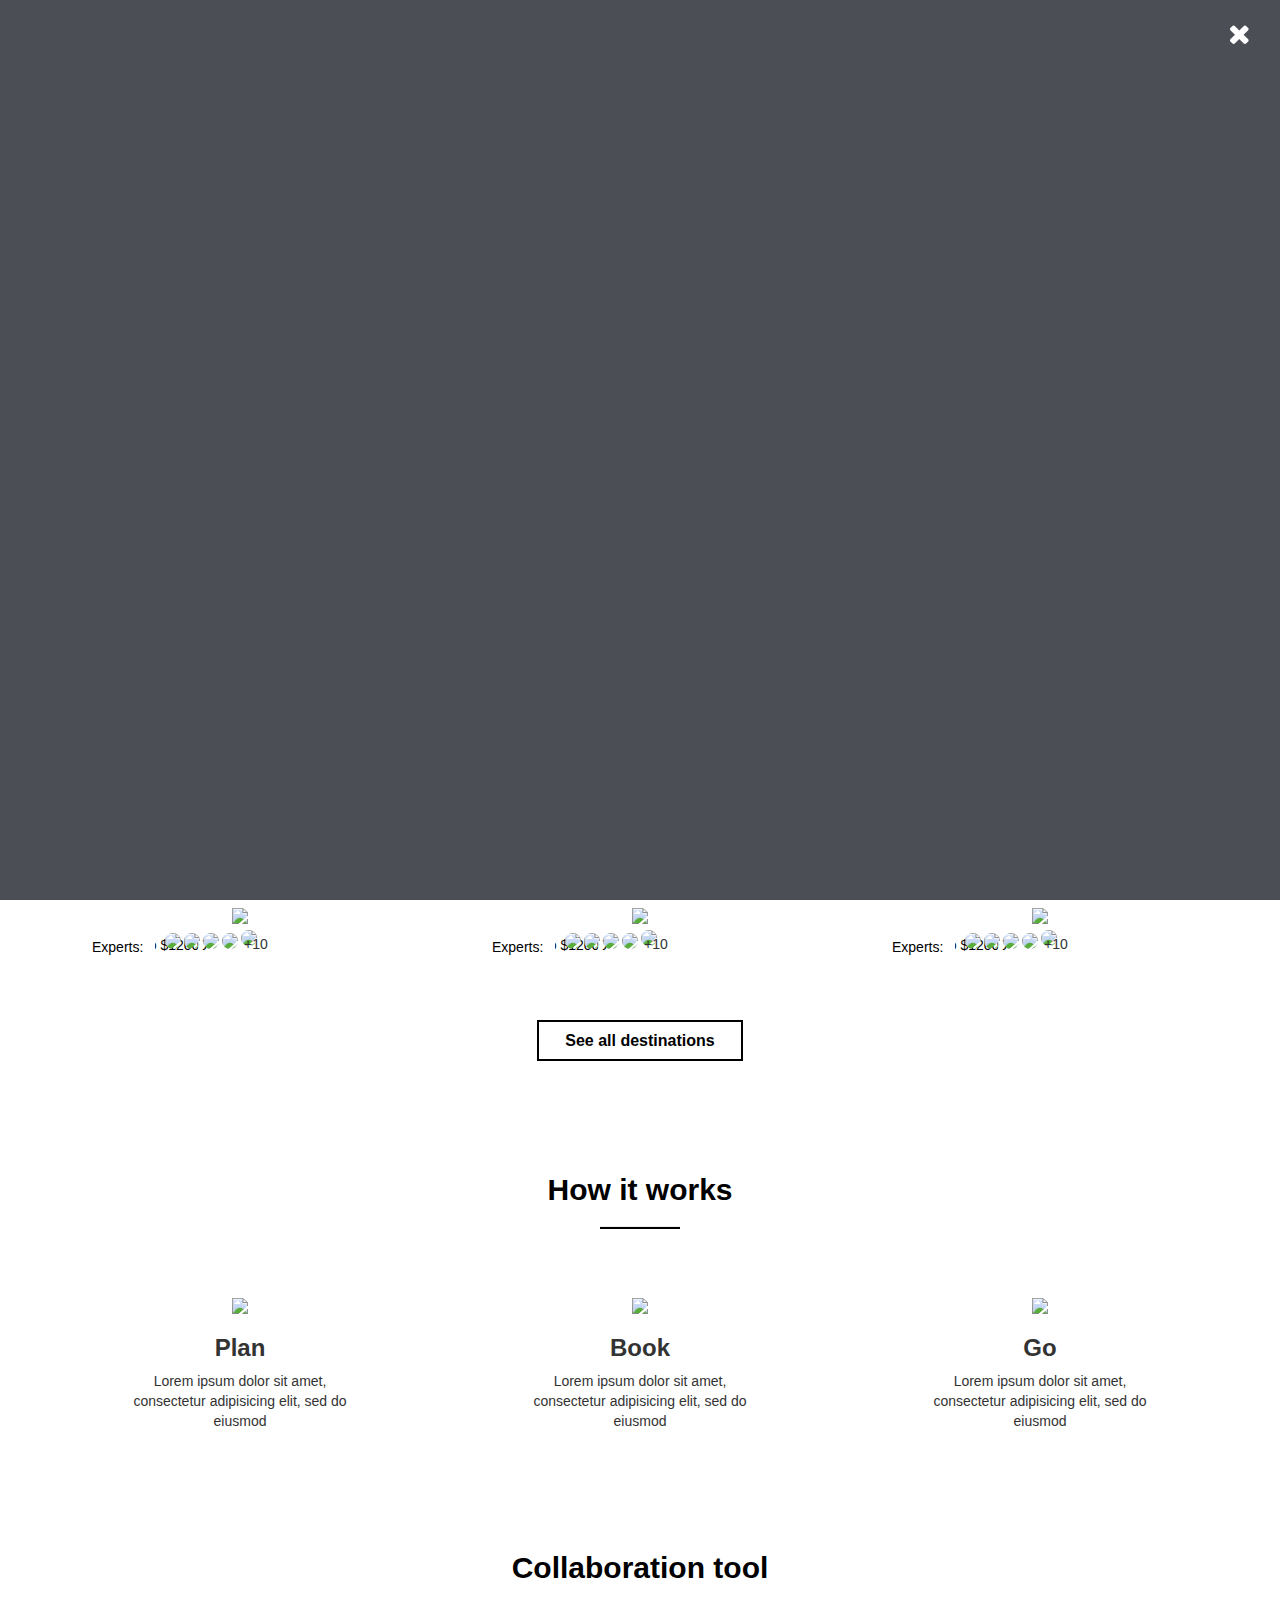
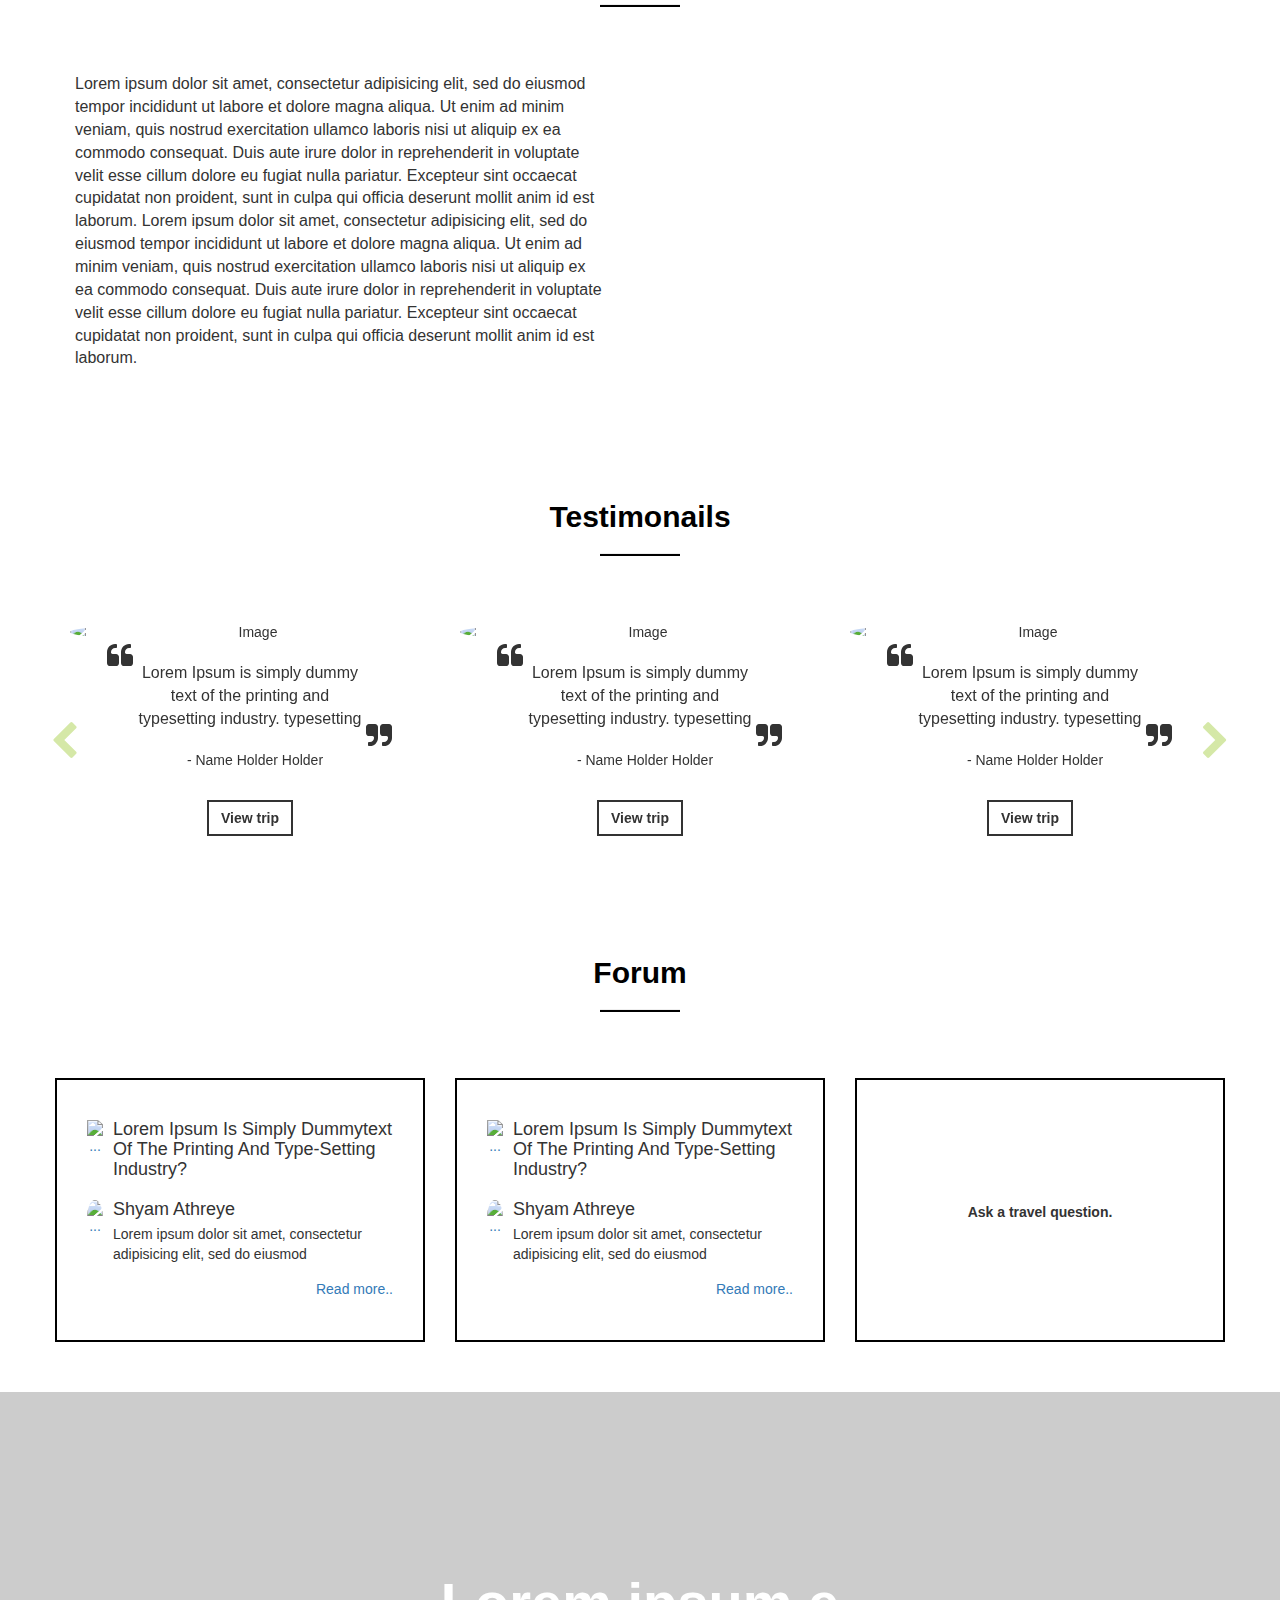
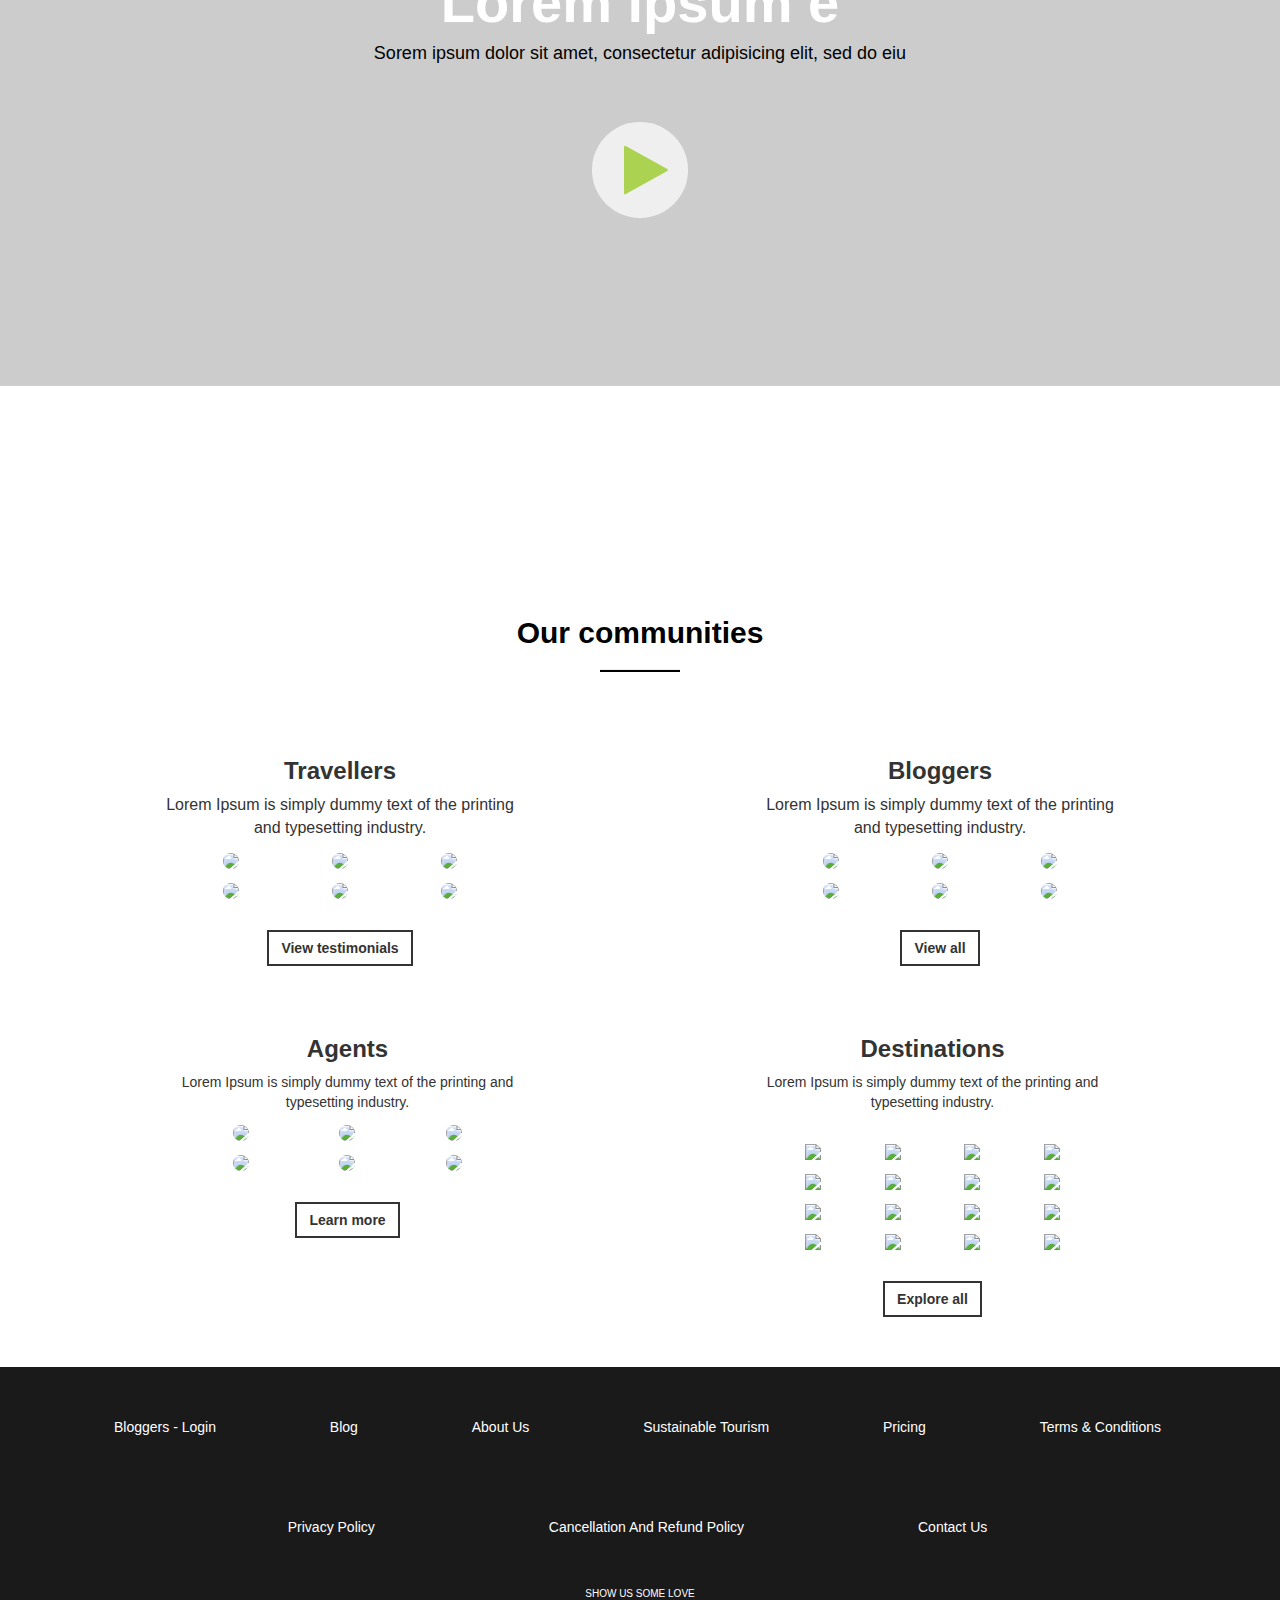
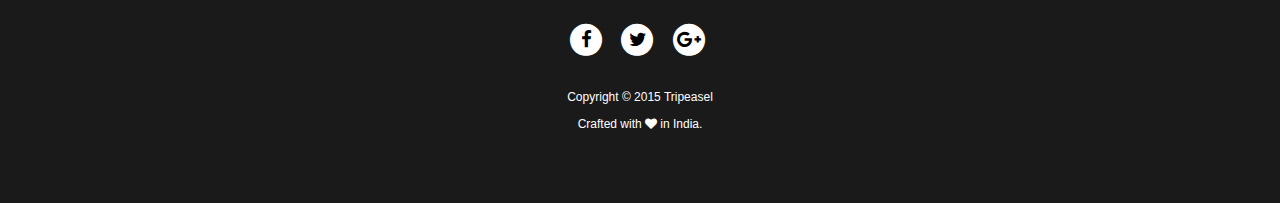
==== bootstrap/index.html @ 70a5f0fa "Dev -- Homepage" ====
<!DOCTYPE html>
<html lang="en">
  <head>
    <meta charset="utf-8">
    <meta http-equiv="X-UA-Compatible" content="IE=edge">
    <meta name="viewport" content="width=device-width, initial-scale=1">
    <!-- The above 3 meta tags *must* come first in the head; any other head content must come *after* these tags -->
    <title>Tripeasel</title>

    <!-- Bootstrap -->
    <link href="vcss/bootstrap.css" rel="stylesheet">
    <!-- Theme style file -->
    <link href="vcss/homepagestyle.css" rel="stylesheet">
    <!-- FontAwesome  -->
    <link rel="stylesheet" href="//maxcdn.bootstrapcdn.com/font-awesome/4.3.0/css/font-awesome.min.css">

    <!-- HTML5 shim and Respond.js for IE8 support of HTML5 elements and media queries -->
    <!-- WARNING: Respond.js doesn't work if you view the page via file:// -->
    <!--[if lt IE 9]>
      <script src="https://oss.maxcdn.com/html5shiv/3.7.2/html5shiv.min.js"></script>
      <script src="https://oss.maxcdn.com/respond/1.4.2/respond.min.js"></script>
    <![endif]-->
  </head>
  <body>
    <nav class="navbar navbar-fixed-top">
      <div class="container">
        <div class="navbar-header">
          <button type="button" class="navbar-toggle collapsed" data-toggle="collapse" data-target="#navbar" aria-expanded="false" aria-controls="navbar">
            <span class="sr-only">Toggle navigation</span>
            <span class="icon-bar"></span>
            <span class="icon-bar"></span>
            <span class="icon-bar"></span>
          </button>
          <a class="navbar-brand" href="#"><strong><img src="https://tripeasel.com/assets/trip-logo.png" width="70%" class="img-responsive"></strong></a>
        </div>
        <div id="navbar" class="collapse navbar-collapse">
          <ul class="nav navbar-nav navbar-right" style="opacity:1!important;">
            <li class="active"><a href="#" class="text-capitalize"><strong>work with us</strong></a></li>
            <li><a href="#about" class="text-capitalize"><strong>help</strong></a></li>
            <li><a href="#contact" class="text-capitalize"><strong>blog</strong></a></li>
            <li><a href="#contact" class="text-capitalize"><strong>sign up</strong></a></li>
            <li><a href="#contact" class="text-capitalize "><strong>log in</strong></a></li>
            <a href="#contact" class="text-capitalize btn btn-request" style="opacity: :1;"><strong tyle="opacity: :1;">Request Call back</strong></a>
          </ul>
        </div><!--/.nav-collapse -->
      </div>
    </nav>
    <!-- header background image and text section -->
    <header class="header parallax-bg" >
      <div class="container">
        <div class="header-text-block">
            <h1 class="text-capitalize">iorem ipsum  </h1>
            <h3  class="text-capitalize">iorem ipsum</h3>
            <a href="#" class=" howitworks ">How it works</a>  
        </div>

        <div class="search-block">
          <div class="input-group input-group-lg col-md-8 col-md-offset-2 add-on">
              <input type="text" class="search-query form-control" placeholder="Where would you like to go?" />
              <span class="input-group-btn">
                  <button class="btn btn-default" type="button">
                      <span class="glyphicon glyphicon-search search-ico"></span>
                  </button>
              </span>
          </div>
        </div>
      </div>
    <!-- end of header text and image section -->
    <div class="explore">
      <a href="#" class="">Explore destination</a> 
    </div>
    
    </header>

   <!--  Destinations Section starts -->
   <section class="destination">
     <div class="container section-header">
        <h2><strong> Destinations </strong></h2>
        <hr />
        <p>Lorem Ipsum is simply dummy text of the printing and typesetting industry. typesetting </p>
        <div class="row text-center image-holder-des "> 
          <div class="col-md-4 ">
              <img class="" src="http://walk-on-the-wildside.com/images/around.jpg">
              <p class="img-tag"> $2000 to $12000</p>
              <a>India</a>
              <div class="holder-footer">
                <p class="text-left">Experts: </p>
                <div class="image-bar"> 
                  <div class="pull-left">
                  <img src="http://placehold.it/40x40" class="img-circle">
                  </div>
                  <div class="pull-left">
                  <img src="http://placehold.it/40x40" class="img-circle">
                  </div>
                  <div class="pull-left">
                  <img src="http://placehold.it/40x40" class="img-circle">
                  </div>
                  <div class="pull-left">
                  <img src="http://placehold.it/40x40" class="img-circle">
                  </div>
                  <div style=" position: relative;" class="pull-left">
                  <img src="http://placehold.it/40x40" class="img-circle img-responsive">
                  <p style="position:absolute; top: 25%; left:16%; padding: 0px; ">+10</p>
                  </div>
                </div>
              </div>
          </div>

          <div class="col-md-4">
              <img class="" src="http://walk-on-the-wildside.com/images/around.jpg">
              <p class="img-tag"> $2000 to $12000</p>
              <a>India</a>
              <div class="holder-footer">
                <p class="text-left">Experts: </p>
                <div class="image-bar"> 
                  <div class="pull-left">
                  <img src="http://placehold.it/40x40" class="img-circle">
                  </div>
                  <div class="pull-left">
                  <img src="http://placehold.it/40x40" class="img-circle">
                  </div>
                  <div class="pull-left">
                  <img src="http://placehold.it/40x40" class="img-circle">
                  </div>
                  <div class="pull-left">
                  <img src="http://placehold.it/40x40" class="img-circle">
                  </div>
                  <div style=" position: relative;" class="pull-left">
                  <img src="http://placehold.it/40x40" class="img-circle img-responsive">
                  <p style="position:absolute; top: 25%; left:16%; padding: 0px; ">+10</p>
                  </div>

                </div>
              </div>
          </div>

          <div class="col-md-4">
              <img class="" src="http://walk-on-the-wildside.com/images/around.jpg">
              <p class="img-tag"> $2000 to $12000</p>
              <a>India</a>
              <div class="holder-footer">
                <p class="img-expert">Experts: </p>
                <div class="image-bar"> 
                  <div class="pull-left">
                  <img src="http://placehold.it/40x40" class="img-circle">
                  </div>
                  <div class="pull-left">
                  <img src="http://placehold.it/40x40" class="img-circle">
                  </div>
                  <div class="pull-left">
                  <img src="http://placehold.it/40x40" class="img-circle">
                  </div>
                  <div class="pull-left">
                  <img src="http://placehold.it/40x40" class="img-circle">
                  </div>
                  <div style=" position: relative;" class="pull-left">
                  <img src="http://placehold.it/40x40" class="img-circle img-responsive">
                  <p style="position:absolute; top: 25%; left:16%; padding: 0px; ">+10</p>
                  </div>
                </div>

              </div>
          </div>
          <div class="col-md-12">
            <div class="seealldes" style="color: #000;">
              <a href="#" class="">See all destinations</a> 
            </div>
          </div>
        </div>
        

     </div>

   </section>

   <!-- end of destination section -->

   <!--  How it works Section starts -->
   <section class="destination">
     <div class="container section-header">
        <h2><STRONG> How it works</STRONG> </h2>
        <hr />
        <div class="row text-center im-hold"> 
          <div class="col-md-4 ">
              <img class="" src="http://placehold.it/200x200">
              <h3><strong>Plan</strong></h3>
              <p>Lorem ipsum dolor sit amet, consectetur adipisicing elit, sed do eiusmod
              </p>
          </div>

          <div class="col-md-4 ">
              <img class="" src="http://placehold.it/200x200">
              <h3><strong>Book</strong></h3>
              <p>Lorem ipsum dolor sit amet, consectetur adipisicing elit, sed do eiusmod
              </p>
          </div>

          <div class="col-md-4 ">
              <img class="" src="http://placehold.it/200x200">
              <h3><strong>Go</strong></h3>
              <p>Lorem ipsum dolor sit amet, consectetur adipisicing elit, sed do eiusmod
              </p>
          </div>

          </div>
          
        </div>
        

     </div>

   </section>

   <!-- end of how it works section -->

    <!--  Collab tool Section starts -->
   <section class="destination">
     <div class="container section-header">
        <h2><STRONG> Collaboration tool</STRONG> </h2>
        <hr />
        <div class="row text-center collab-holder"> 
          <div class="col-md-6 ">
              <p>Lorem ipsum dolor sit amet, consectetur adipisicing elit, sed do eiusmod
              tempor incididunt ut labore et dolore magna aliqua. Ut enim ad minim veniam,
              quis nostrud exercitation ullamco laboris nisi ut aliquip ex ea commodo
              consequat. Duis aute irure dolor in reprehenderit in voluptate velit esse
              cillum dolore eu fugiat nulla pariatur. Excepteur sint occaecat cupidatat non
              proident, sunt in culpa qui officia deserunt mollit anim id est laborum.
              Lorem ipsum dolor sit amet, consectetur adipisicing elit, sed do eiusmod
              tempor incididunt ut labore et dolore magna aliqua. Ut enim ad minim veniam,
              quis nostrud exercitation ullamco laboris nisi ut aliquip ex ea commodo
              consequat. Duis aute irure dolor in reprehenderit in voluptate velit esse
              cillum dolore eu fugiat nulla pariatur. Excepteur sint occaecat cupidatat non
              proident, sunt in culpa qui officia deserunt mollit anim id est laborum.
              </p>
          </div>

          <div class="col-md-6 ">
             
          </div>

          </div>
          
        </div>
        

     </div>

   </section>

   <!-- end of Collab tool section -->

    <!--  Collab tool Section starts -->
   <section class="destination">
     <div class="container section-header">
        <h2><STRONG> Testimonails</STRONG> </h2>
        <hr />
        <div class="row text-center collab-holder"> 
          <div class="col-md-12">
              <div class="well-none">
            <div id="myCarousel1" class="carousel slide">
                <!-- Carousel items -->
                <div class="carousel-inner">
                    <div class="item active col-md-12">
                        <div class="row row-centered">
                            <div class="col-sm-4 col-xs-6  ">
                              <img src="http://placehold.it/60x60" alt="Image" class="img-responsive img-circle img-center">
                              <div class="col-md-12 qoot">
                                <i class="fa fa-2x fa-quote-left"></i>
                                <p class="sld-qoutes">Lorem Ipsum is simply dummy text of the printing and typesetting industry. typesetting </p>
                                <i class="fa fa-2x fa-quote-right"></i>
                              </div>
                              <span><p class="name-pyp"> - Name Holder Holder</p></span><br>
                              <a class="btn btn-default view-btn"> View trip </a>
                            </div>
                            <div class="col-sm-4 col-xs-6  ">
                              <img src="http://placehold.it/60x60" alt="Image" class="img-responsive img-circle img-center">
                              <div class="col-md-12 qoot">
                                <i class="fa fa-2x fa-quote-left"></i>
                                <p class="sld-qoutes">Lorem Ipsum is simply dummy text of the printing and typesetting industry. typesetting</p>
                                <i class="fa fa-2x fa-quote-right"></i>
                              </div>

                              <span><p class="name-pyp"> - Name Holder Holder</p></span><br>
                              <a class="btn btn-default view-btn"> View trip </a>
                            </div>
                            <div class="col-sm-4 col-xs-6  ">
                              <img src="http://placehold.it/60x60" alt="Image" class="img-responsive img-circle img-center">
                              <div class="col-md-12 qoot">
                                <i class="fa fa-2x fa-quote-left"></i>
                                <p class="sld-qoutes">Lorem Ipsum is simply dummy text of the printing and typesetting industry. typesetting</p>
                                <i class="fa fa-2x fa-quote-right"></i>
                              </div>

                              <span><p class="name-pyp"> - Name Holder Holder</p></span><br>
                              <a class="btn btn-default view-btn"> View trip </a>
                            </div>
                        </div>
                        <!--/row-->
                    </div>
                    <!--/item-->
                    <div class="item col-md-12 ">
                        <div class="row row-centered">
                            <div class="col-sm-4 col-xs-6  ">
                              <img src="http://placehold.it/60x60" alt="Image" class="img-responsive img-circle img-center">
                              <div class="col-md-12 qoot">
                                <i class="fa fa-2x fa-quote-left"></i>
                                <p class="sld-qoutes">Lorem Ipsum is simply dummy text of the printing and typesetting industry. typesetting</p>
                                <i class="fa fa-2x fa-quote-right"></i>
                              </div>
                            </div>
                            <div class="col-sm-4 col-xs-6  ">
                              <img src="http://placehold.it/60x60" alt="Image" class="img-responsive img-circle img-center">
                              <div class="col-md-12 qoot">
                                <i class="fa fa-2x fa-quote-left"></i>
                                <p class="sld-qoutes">Lorem Ipsum is simply dummy text of the printing and typesetting industry. typesetting</p>
                                <i class="fa fa-2x fa-quote-right"></i>
                              </div>
                            </div>
                            <div class="col-sm-4 col-xs-6  ">
                              <img src="http://placehold.it/60x60" alt="Image" class="img-responsive img-circle img-center">
                              <div class="col-md-12 qoot">
                                <i class="fa fa-2x fa-quote-left"></i>
                                <p class="sld-qoutes">Lorem Ipsum is simply dummy text of the printing and typesetting industry. typesetting</p>
                                <i class="fa fa-2x fa-quote-right"></i>
                              </div>
                            </div>
                        </div>
                        <!--/row-->
                    </div>
                    <!--/item-->
                    <div class="item col-md-12 ">
                        <div class="row row-centered">
                            <div class="col-sm-4 col-xs-6  ">
                              <img src="http://placehold.it/60x60" alt="Image" class="img-responsive img-circle img-center">
                              <div class="col-md-12 qoot">
                                <i class="fa fa-2x fa-quote-left"></i>
                                <p class="sld-qoutes">Lorem Ipsum is simply dummy text of the printing and typesetting industry. typesetting</p>
                                <i class="fa fa-2x fa-quote-right"></i>
                              </div>
                            </div>
                            <div class="col-sm-4 col-xs-6  ">
                              <img src="http://placehold.it/60x60" alt="Image" class="img-responsive img-circle img-center">
                              <div class="col-md-12 qoot">
                                <i class="fa fa-2x fa-quote-left"></i>
                                <p class="sld-qoutes">Lorem Ipsum is simply dummy text of the printing and typesetting industry. typesetting</p>
                                <i class="fa fa-2x fa-quote-right"></i>
                              </div>
                            </div>
                            <div class="col-sm-4 col-xs-6  ">
                              <img src="http://placehold.it/60x60" alt="Image" class="img-responsive img-circle img-center">
                              <div class="col-md-12 qoot">
                                <i class="fa fa-2x fa-quote-left"></i>
                                <p class="sld-qoutes">Lorem Ipsum is simply dummy text of the printing and typesetting industry. typesetting</p>
                                <i class="fa fa-2x fa-quote-right"></i>
                              </div>
                            </div>
                        </div>
                        <!--/row-->
                    </div>
                    <!--/item-->
                </div>
                <!--/carousel-inner--> 
                <a style="color:#ABD251;" class="left carousel-control " href="#myCarousel1" data-slide="prev"><i class="fa fa-chevron-left fa-4 fa-2x"></i></a>

                <a class="right carousel-control " href="#myCarousel1" data-slide="next"><i class="fa fa-2x fa-chevron-right fa-4"></i></a>
            </div>
            <!--/myCarousel-->
        </div>
        <!--/well-->
          </div>

          </div>
          
        </div>
        

     </div>

   </section>

   <!-- end of Collab tool section -->

    <!--  Forum Section starts -->
   <section class="destination">
     <div class="container section-header">
        <h2><STRONG> Forum</STRONG> </h2>
        <hr />
        <div class="row text-center forum-holder"> 
          <div class="col-md-4 ">
              <div class="forum-wrapper">
                <div class="media">
                <div class="media-left">
                  <a href="#">
                    <img class="media-object" src="http://placehold.it/40x40" alt="...">
                  </a>
                </div>
                <div class="media-body">
                  <h4 class="media-heading text-capitalize text-left">Lorem Ipsum is simply dummytext of the printing and type-setting industry?</h4> 
                </div>
                </div>
                <div class="media">
                  <div class="media-left">
                    <a href="#">
                      <img class="media-object img-circle" src="http://placehold.it/40x40" alt="...">
                    </a>
                  </div>
                  <div class="media-body text-left">
                    <h4 class="media-heading text-capitalize text-left">Shyam Athreye</h4> 
                    Lorem ipsum dolor sit amet, consectetur adipisicing elit, sed do eiusmod
                  </div>
                </div>
                <div class="media"><div class="pull-right read-media"><a href="">Read more..</a></div></div>

              </div>
          </div>

          <div class="col-md-4 ">
              <div class="forum-wrapper">
                <div class="media">
                <div class="media-left">
                  <a href="#">
                    <img class="media-object" src="http://placehold.it/40x40" alt="...">
                  </a>
                </div>
                <div class="media-body">
                  <h4 class="media-heading text-capitalize text-left">Lorem Ipsum is simply dummytext of the printing and type-setting industry?</h4> 
                </div>
                </div>
                <div class="media">
                  <div class="media-left">
                    <a href="#">
                      <img class="media-object img-circle" src="http://placehold.it/40x40" alt="...">
                    </a>
                  </div>
                  <div class="media-body text-left">
                    <h4 class="media-heading text-capitalize text-left">Shyam Athreye</h4> 
                    Lorem ipsum dolor sit amet, consectetur adipisicing elit, sed do eiusmod
                  </div>
                </div>
                <div class="media"><div class="pull-right read-media"><a href="">Read more..</a></div></div>

              </div>
          </div>

          <div class="col-md-4 ">
              <div class="forum-wrappers">
              <strong>Ask a travel question.</strong>
              </div>
          </div>

          </div>
          
        </div>
        

     </div>

   </section>
 

   <!-- end ofForum section -->
   <section style="background-color:#ccc;  color:#000; padding: 160px 0px; margin-bottom: 160px;" class="text-center ">
     <h1 style="font-size: 56px ;color:#fff;" ><strong class="text-uppercase;">Lorem ipsum e</strong></h1>
     <h4 style="">Sorem ipsum dolor sit amet, consectetur adipisicing elit, sed do eiu </h4><br><br>
     <span class="fa-4x fa-stack fa-lg">
      <i class="fa fa-circle fa-stack-2x" style="color:#fff; opacity: 0.7;"></i>
      <i class="fa  fa-play fa-stack-1x fa-inverse" style="color:#ABD251; padding-left: 12px;"></i>
    </span>

   </section>
   <div class="overlay">
       <div class=" hied embed-responsive embed-responsive-4by3">
    <iframe class=" hied embed-responsive-item" src="//www.youtube.com/embed/ROX05Jm92t0" ></iframe>
  </div>
  <p class="xross"><a  href="#" class="closecmd"><i class="fa fa-2x fa-times" style="color:#fff"></i></a></p>
   </div>


     <!--  Our communities Section starts -->
   <section class="destination">
     <div class="container section-header">
        <h2><STRONG> Our communities</STRONG> </h2>
        <hr />
        <div class="row text-center collab-holder"> 
          <div class="col-md-6 com-tra">
            <h3><strong>Travellers</strong></h3>
            <p>Lorem Ipsum is simply dummy text of the printing and typesetting industry.</p>
            <div class="trav-wrapper">
              <div class="col-md-4 ">
              <img src="http://placehold.it/80x80" class="img-circle ">
              </div>

              <div class="col-md-4">
              <img src="http://placehold.it/80x80" class="img-circle ">
              </div>

              <div class="col-md-4">
              <img src="http://placehold.it/80x80" class="img-circle ">
              </div>
            </div>

            <div class="trav-wrapper">
              <div class="col-md-4 ">
              <img src="http://placehold.it/80x80" class="img-circle ">
              </div>

              <div class="col-md-4">
              <img src="http://placehold.it/80x80" class="img-circle ">
              </div>

              <div class="col-md-4">
              <img src="http://placehold.it/80x80" class="img-circle ">
              </div>
            </div>
            <br>
            <a class="btn btn-default view-btn"> View testimonials </a>
             
          </div>
          <!-- end -->
          <div class="col-md-6 com-tra">
            <h3><strong>Bloggers</strong></h3>
            <p>Lorem Ipsum is simply dummy text of the printing and typesetting industry.</p>
            <div class="trav-wrapper">
              <div class="col-md-4 ">
              <img src="http://placehold.it/80x80" class="img-circle ">
              </div>

              <div class="col-md-4">
              <img src="http://placehold.it/80x80" class="img-circle ">
              </div>

              <div class="col-md-4">
              <img src="http://placehold.it/80x80" class="img-circle ">
              </div>
            </div>

            <div class="trav-wrapper">
              <div class="col-md-4 ">
              <img src="http://placehold.it/80x80" class="img-circle ">
              </div>

              <div class="col-md-4">
              <img src="http://placehold.it/80x80" class="img-circle ">
              </div>

              <div class="col-md-4">
              <img src="http://placehold.it/80x80" class="img-circle ">
              </div>
            </div>
             <br>
            <a class="btn btn-default view-btn"> View all </a>
          </div>
          <!-- end -->
          <div style=" margin-top: 50px;" class="col-md-12">
          <div class="col-md-6 com-tra">
            <h3><strong>Agents</strong></h3>
            <p>Lorem Ipsum is simply dummy text of the printing and typesetting industry.</p>
            <div class="trav-wrapper">
              <div class="col-md-4 ">
              <img src="http://placehold.it/80x80" class="img-circle ">
              </div>

              <div class="col-md-4">
              <img src="http://placehold.it/80x80" class="img-circle ">
              </div>

              <div class="col-md-4">
              <img src="http://placehold.it/80x80" class="img-circle ">
              </div>
            </div>

            <div class="trav-wrapper">
              <div class="col-md-4 ">
              <img src="http://placehold.it/80x80" class="img-circle ">
              </div>

              <div class="col-md-4">
              <img src="http://placehold.it/80x80" class="img-circle ">
              </div>

              <div class="col-md-4">
              <img src="http://placehold.it/80x80" class="img-circle ">
              </div>
            </div>
             <br>
            <a class="btn btn-default view-btn"> Learn more </a>
          </div>

          <!-- end -->

          <div class="col-md-6 com-tra">
            <h3><strong>Destinations</strong></h3>
            <p style="padding-bottom: 19px;">Lorem Ipsum is simply dummy text of the printing and typesetting industry.</p>
            <div class="trav-wrapper">

              <div class="col-md-3 ">
              <img src="http://placehold.it/40x30" class=" ">
              </div>

              <div class="col-md-3">
              <img src="http://placehold.it/40x30" class=" ">
              </div>

              <div class="col-md-3">
              <img src="http://placehold.it/40x30" class=" ">
              </div>
              <div class="col-md-3">
              <img src="http://placehold.it/40x30" class=" ">
              </div>
            </div>

            <div class="trav-wrapper">
              <div class="col-md-3 ">
              <img src="http://placehold.it/40x30" class=" ">
              </div>
              <div class="col-md-3">
              <img src="http://placehold.it/40x30" class=" ">
              </div>

              <div class="col-md-3">
              <img src="http://placehold.it/40x30" class=" ">
              </div>

              <div class="col-md-3">
              <img src="http://placehold.it/40x30" class="">
              </div>
            </div>
            <div class="trav-wrapper">
              <div class="col-md-3 ">
              <img src="http://placehold.it/40x30" class=" ">
              </div>
              <div class="col-md-3">
              <img src="http://placehold.it/40x30" class=" ">
              </div>

              <div class="col-md-3">
              <img src="http://placehold.it/40x30" class=" ">
              </div>

              <div class="col-md-3">
              <img src="http://placehold.it/40x30" class="">
              </div>
            </div>
            <div class="trav-wrapper">
              <div class="col-md-3 ">
              <img src="http://placehold.it/40x30" class=" ">
              </div>
              <div class="col-md-3">
              <img src="http://placehold.it/40x30" class=" ">
              </div>

              <div class="col-md-3">
              <img src="http://placehold.it/40x30" class=" ">
              </div>

              <div class="col-md-3">
              <img src="http://placehold.it/40x30" class="">
              </div>
            </div>
             <br>

            <a class="btn btn-default view-btn"> Explore all </a>
          </div>

         <!-- end --> 
         </div>
          </div>
          
        </div>
        

     </div>

   </section>
   <footer class="footer-back">
     <div class="container-fluid text-center">
        <div class="col-md-12">
          <ul class="list-inline block-line">
            <li><a href="">Bloggers - Login</a></li>
            <li><a href="">Blog</a></li>
            <li><a href="">About Us</a></li>
            <li><a href="">Sustainable Tourism</a></li>
            <li><a href="">Pricing</a></li>
            <li><a href="">Terms & Conditions</a></li>
          </ul>
        </div>
        <div class="col-md-12">
          <ul class="list-inline block-line-a">
            <li><a href="">Privacy Policy</a></li>
            <li><a href="">Cancellation And Refund Policy</a></li>
            <li><a href="">Contact Us</a></li>
          </ul>
        </div>
        <div class="col-md-12">
        <p style="color:#fff; font-size: 10px; padding-bottom: 10px;">SHOW US SOME LOVE</p>
          <ul class="list-inline">
            <li>
              <a href="">
                <span class="fa-stack fa-lg">
                  <i class="fa fa-circle fa-stack-2x" style="color:#fff;"></i>
                  <i class="fa fa-facebook fa-stack-1x fa-inverse"  style="color:#000;"></i>
                </span>  
              </a>
            </li>
            <li>
              <a href="">
                <span class="fa-stack fa-lg">
                  <i class="fa fa-circle fa-stack-2x" style="color:#fff;"></i>
                  <i class="fa fa-twitter fa-stack-1x fa-inverse"  style="color:#000;"></i>
                </span>  
              </a>
            </li>
            <li>
              <a href="">
                <span class="fa-stack fa-lg">
                  <i class="fa fa-circle fa-stack-2x" style="color:#fff;"></i>
                  <i class="fa fa-google-plus fa-stack-1x fa-inverse"  style="color:#000;"></i>
                </span>  
              </a>
            </li>
          </ul>
        </div>
        <div class="col-md-12" style="margin-top: 20px; margin-bottom: 20px; font-size: 12px;">
          <p>Copyright © 2015 Tripeasel</p>
          <p>Crafted with <span class="fa fa-heart pulse2"></span> in India. </p>         
        </div>

     </div>
   </footer>

   <!-- end ofOur communities  section -->
    <script>
    $(document).ready(function() {
      $('#myCarousel').carousel({
        interval: 0
      })
      
      $('#myCarousel').on('slid.bs.carousel', function() {
        //alert("slid");
      });
      $('#myCarousel1').carousel({
      interval: 0
      })
        
      $('#myCarousel1').on('slid.bs.carousel', function() {
          //alert("slid");
      });  
      $('.close-cmd').on("click", function(){
        $('.overlay').hide();
      });

    });

        
    </script>
    
   

    <!-- jQuery (necessary for Bootstrap's JavaScript plugins) -->
    <script src="https://ajax.googleapis.com/ajax/libs/jquery/1.11.3/jquery.min.js"></script>
    <!-- Include all compiled plugins (below), or include individual files as needed -->
    <script src="js/bootstrap.min.js"></script>
     <script type="text/javascript">
            $(window).on("scroll", function() {
              if($(window).scrollTop() > 400) {
                  $(".navbar-fixed-top").addClass("navbar-changecolor");
              } else {
                  //remove the background property so it comes transparent again (defined in your css)
                 $(".navbar-fixed-top").removeClass("navbar-changecolor");
              }
            });
    </script>
    <script type="text/javascript">
      
       $(".closecmd").click(function(){
    $('.overlay').hide();
        $('.hied').hide();
});

    </script>
  </body>
</html>
---- bootstrap/vcss/homepagestyle.css ----
/*======================================
=            NO GUTTER CODE            =
======================================*/


.no-gutter > [class*='col-'] {
    padding-right:0;
    padding-left:0;
}

/*CSS from old page */
.tp-nav-img {
    width: 100% !important;
    height: 60px;
    background-color: #003B5A;
}
html {
    overflow: none;
}


/********************************************************
*********************************************************
**********Index page or Homepage css Only****************
*********************************************************
********************************************************/


.btn-request {
    background-color: #ABD251!important;
    color: #fff;
    margin-top: 6px;
    margin-left: 15px;
}
.btn-request:hover{
    color: #fff;
}

.navbar {

    padding-top: 10px!important;
}
.nav>li>a {
    color: #fff;
    padding: 15px 28px;
}
.nav > li > a:focus, .nav > li > a:hover {
    text-decoration: none;
    background-color: transparent!important;

}
.navbar-brand {
    color: #fff;
}
.header.parallax-bg {
    /*background: url('../images/header.jpg') no-repeat center top;
    background-size: cover;
    background-attachment: fixed;*/
    background: url(../images/header.jpg) no-repeat center center fixed; 
  -webkit-background-size: cover;
  -moz-background-size: cover;
  -o-background-size: cover;
  background-size: cover;
    height: 673px;

}



@media (max-width: 767px) {
    .header.parallax-bg {
        background-attachment: scroll;
    }
}
.header-text-block{
    display: block;
    padding: 170px 170px 0px 170px;
    text-align: center;
}

.header-text-block h1{
    color: #fff;
    font-size: 64px;
    font-weight: bold;
}
.header-text-block h3{
    color: #fff;
    margin-bottom: 40px;
}
.header-text-block a{
    padding: 10px 16px;
    color: #fff;
    text-decoration: none;
    font-size: 16px;
    font-weight: bold;
    line-height: 1.43;
    background-color: rgba(255, 255, 255, 0.5);
}
.add-on .input-group-btn > .btn {
    background-color: #ABD251!important;
    border-color: #ABD251!important;
  border-left-width:0;left:-2px;
  -webkit-box-shadow: inset 0 1px 1px rgba(0, 0, 0, 0.075);
  box-shadow: inset 0 1px 1px rgba(0, 0, 0, 0.075);
  border-radius: 5px;
}

/* stop the glowing blue shadow */
.add-on .form-control:focus {
 box-shadow:none;
 -webkit-box-shadow:none; 
 border-color:#cccccc; 
}
.search-block {
    display: block;
    padding: 100px 40px 0px 40px;
}
.search-block > .input-group > input {
    display: block;
    padding: 10px;
    border-radius: 5px!important;
}
.search-block > .input-group > span > .btn {
   
    border-top-left-radius: 0px!important;
    border-bottom-left-radius: 0px!important;
    color: #fff;
}
.filter-trip > .btn-default.active{
    background-color: #000 !important;
    color: #fff!important;
    border-color: #8c8c8c!important;
}
.explore {
    display: block;
    text-align: center;
    padding: 50px 0px 0px 0px;
}
.explore > a {
    text-decoration: none;
    color: #fff;
    border: 2px solid #fff;
    padding: 8px 20px;
    font-weight: bold;
    font-size: 16px;
}

/*Destionation section classes*/
.section-header {
    display: block;
    text-align: center;
    padding: 50px 0px;

}
.section-header > h2  {
    text-align: center;
    color: #000;

}

.section-header > hr {
    width: 80px;
    height: 2px;
    background-color: #000;

    text-align: center;
}

.inside-wrapper{
    display: block;
    margin-left:   auto!important;
    margin-right: auto!important;
}
.image-holder-des {
    margin-top: 66px;
    position: relative!important;

}
.im-hold {
    margin-top: 66px;

}
.meta {
    display: block;
    position: relative!important;
}

.image-holder-des > div > p  {
    
    position: absolute!important;
    top: 22px;
    padding: 8px 12px;
    background-color: #fff;
    color: #000;
    left:50px;

}
.im-hold > div > p  {
    
    width: 60%;
    margin: 0 auto;
    text-align: center;

}
.image-holder-des > div > a {
    
    position: absolute!important;
    top: 32%;
    left: 156px;
    text-align: center;
    color: #fff;
    text-decoration: none;
    font-size: 32px;
    font-weight: bold;

}
.holder-footer > p {
    
    position: absolute!important;
    
    padding: 12px 12px;
    background-color: #fff;
    color: #000;
    left:40px;

}
.image-bar {
    position: relative;
    display: block;
    width: auto;
    padding: 5px 0px 0px 110px;

}

.image-bar > div {
    position: relative;
    display: block;
    width: auto;
    padding: 0px 3px 0px 0px;

}
.seealldes {
    display: block;
    text-align: center;
    padding: 80px 0px 0px 0px;
}
.seealldes > a {
    text-decoration: none;
    color: #000;
    border: 2px solid #000;
    padding: 10px 26px;
    font-weight: bold;
    font-size: 16px;
}
.collab-holder {
    margin-top: 66px

}
.collab-holder >  .col-md-6 > p {
    text-align: left;
    font-size: 16px;
    padding: 0px 20px;

}
.forum-holder {
    margin-top: 66px

}
.forum-holder > .col-md-4 {
    

}
.forum-wrapper {
   border: 2px solid #000!important;
    padding: 40px 30px;
    min-height: 264px!important;

}
.forum-wrappers {
   border: 2px solid #000!important;
    padding-top: 33%;
    min-height: 264px!important;

}

/*Slider code*/
.carousel-control {
  position: absolute;
  top: 0;
  left: 0;
  bottom: 0;
  width: 15%;
  opacity: .5;
  font-size: 20px;
  color: #ABD251;
  text-align: center;
  text-shadow: none;
}
.carousel-control.left {
  background-image: none;
  color: #ABD251;
  left: -20px;
}
.carousel-control.right {
  left: auto;
  right: 0;
  background-image: none;
  color: #ABD251;
  right: -20px;
}

.carousel-control {
  padding-top:8.5%;
  width:5%;
}

/*.carousel-inner > .item {
    width: 90%!important;
    margin: 0 auto;
    }*/
.carousel-inner > .active > .row > div > span {
  display: block;
  padding: 5px 10px 0px 0px;
}
/*end of slider code*/

.img-center{
    margin: 0 auto;
}

.slider-qot {
    width: 100%;
}
.sld-qoutes {
    display:   block;
    /*padding-right: 40px;
    padding-left: 80px;*/
    font-size: 16px;
    width: 70%!important;
    float: left;
    margin-top: 20px;
}

.qoot > i{
width: 15%!important;
float: left
}
.qoot > .fa-quote-right {
margin-top: 80px;
padding-right: 30px;
}
.qoot > .fa-quote-left {

padding-left: 20px;
}
.name-pyp {
    display: block;
    width: 100%;
    padding-left: 20px!important;
}

.view-btn {
    border: 2px solid;
    font-weight: bold;
}
.view-btn:hover {
    background-color: #fff;
    border-color: #000; 
    color: #000;
}
.read-media > a {
    text-decoration: none;
}

.com-tra {
    padding: 0px 8%!important;
}

.com-tra > p {
    text-align:center!important;
}

.trav-wrapper {
    overflow: hidden;
    padding: 0px 10%;
    margin-bottom: 10px!important;
}
.block-line > li > a{
    display: block;
    padding: 0px 50px;
}
.block-line-a > li > a{
    display: block;
    padding: 0px 80px;
}
.footer-back {
    background-color: #1A1A1A;
    color: #fff;
    padding-bottom: 40px;
}

.footer-back > a {
    color: #fff;
}

.block-line > li > a {
    color: #fff;
    text-decoration: none;
}

.block-line-a > li > a {
    color: #fff;
    text-decoration: none;
}

.block-line {
    padding: 50px 0px;
}
.block-line-a  {
    padding: 20px 0px 40px 0px;
}
/*Nav Bar code*/
.navbar {
    /*background: #474747;*/
    min-height: 66px;
}

.container > .navbar-header{
    margin-top: -8px;
    opacity: 1;
}
.navbar-changecolor {
    background: #474747!important;;
    -webkit-transition: background-color 1200ms linear;
    -moz-transition: background-color 1200ms linear;
    -o-transition: background-color 1200ms linear;
    -ms-transition: background-color 1200ms linear;
    transition: background-color 1200ms linear;
    opacity: 0.9;
}
.btn-request > strong {
    opacity: 1!important;
}
.overlay {
    display: block;
    position: fixed;
    top: 0;
    left: 0;
    width: 100%;
    height: 100%;
    padding-right: 9%;
    z-index: 99999999999999999;
    background-color: #4B4E55;
}
.xross {
    position: fixed;
    top: 0;
    right: 0;
    padding-right: 30px;
    padding-top: 20px;
    z-index: 99999999999999999;

}
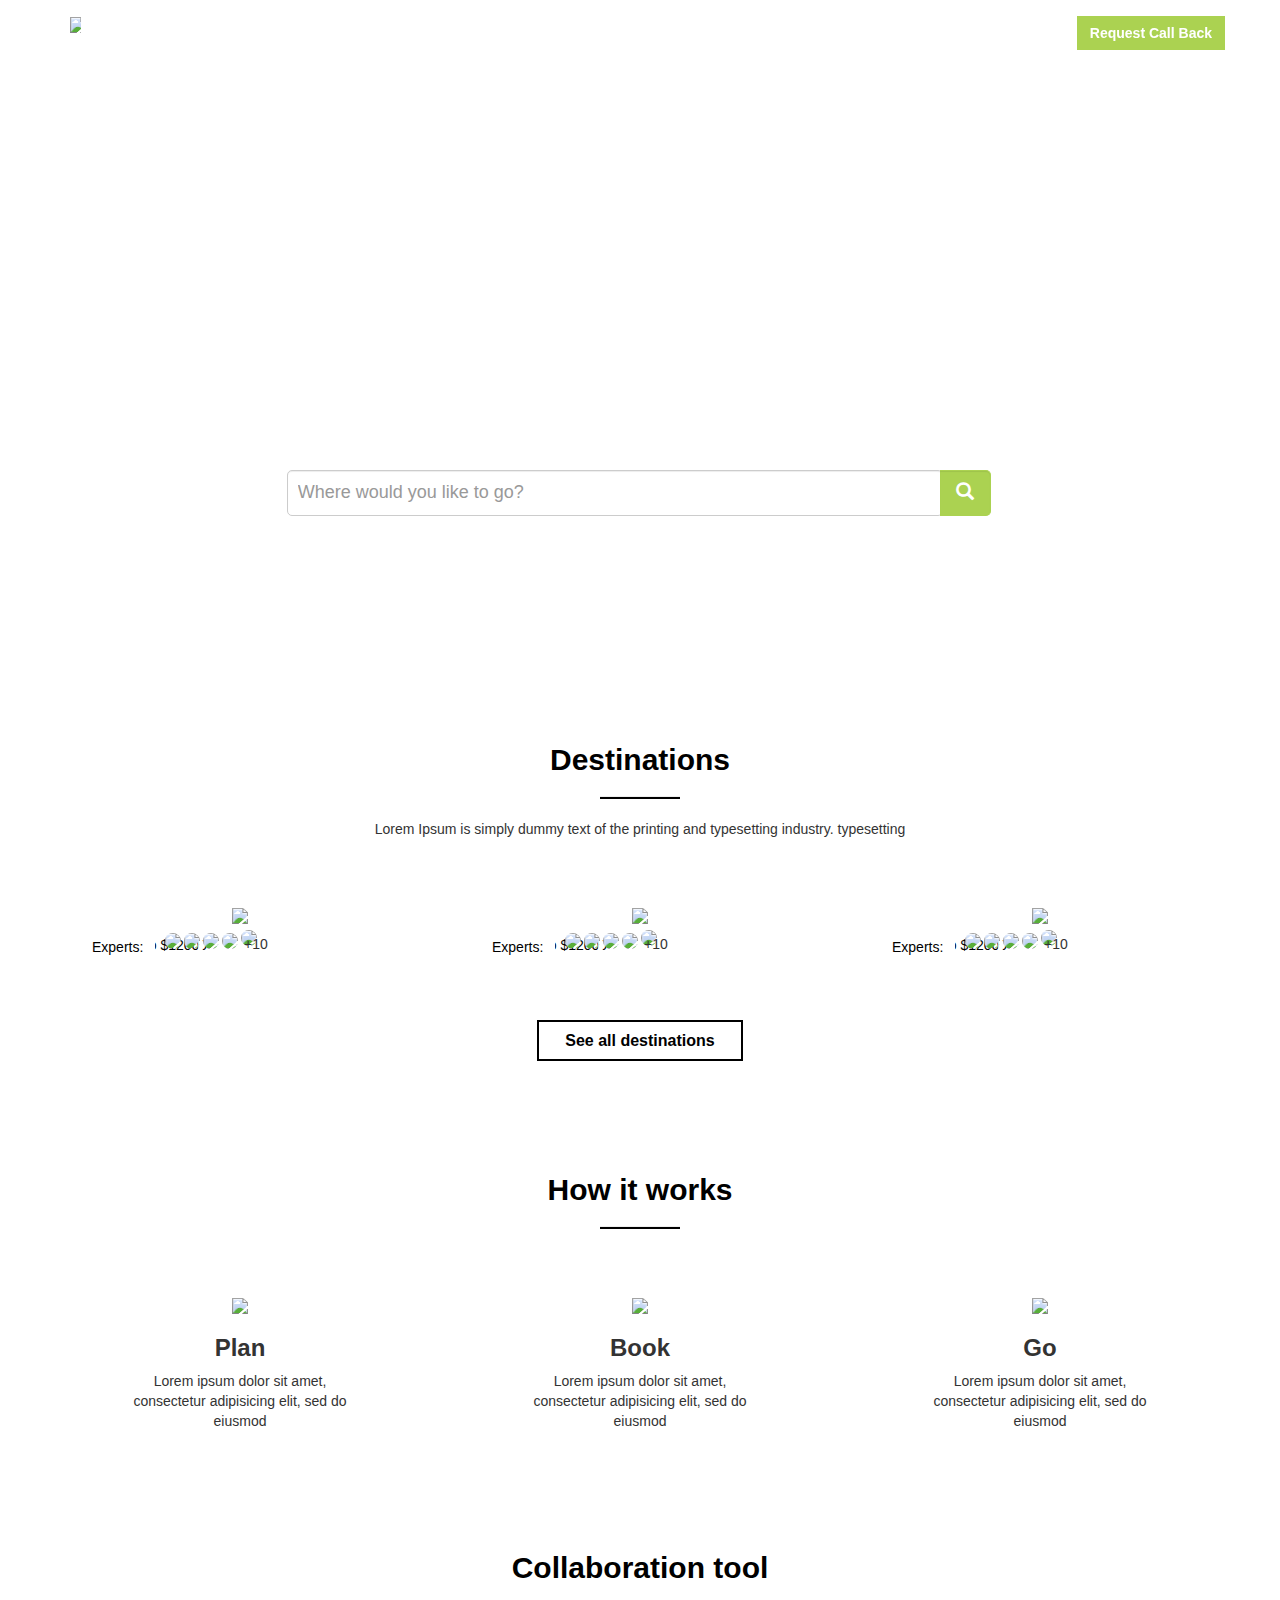
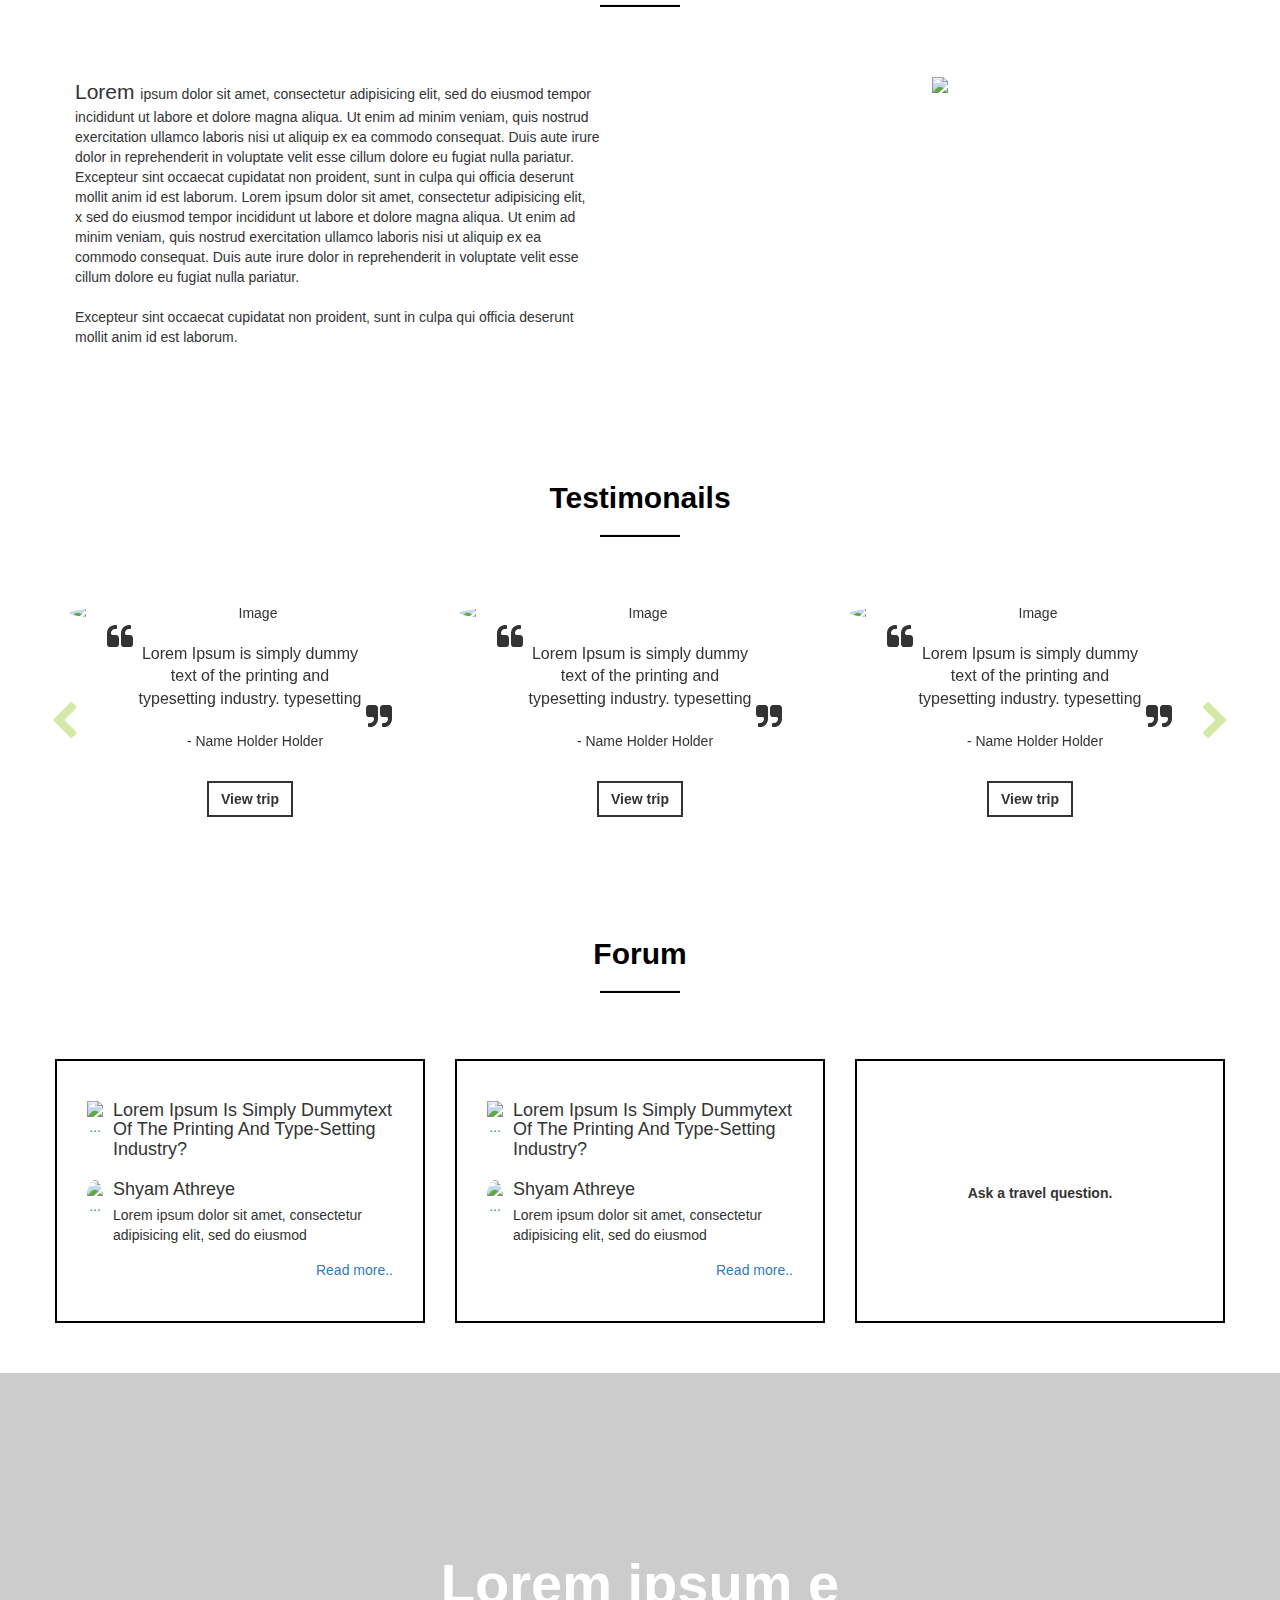
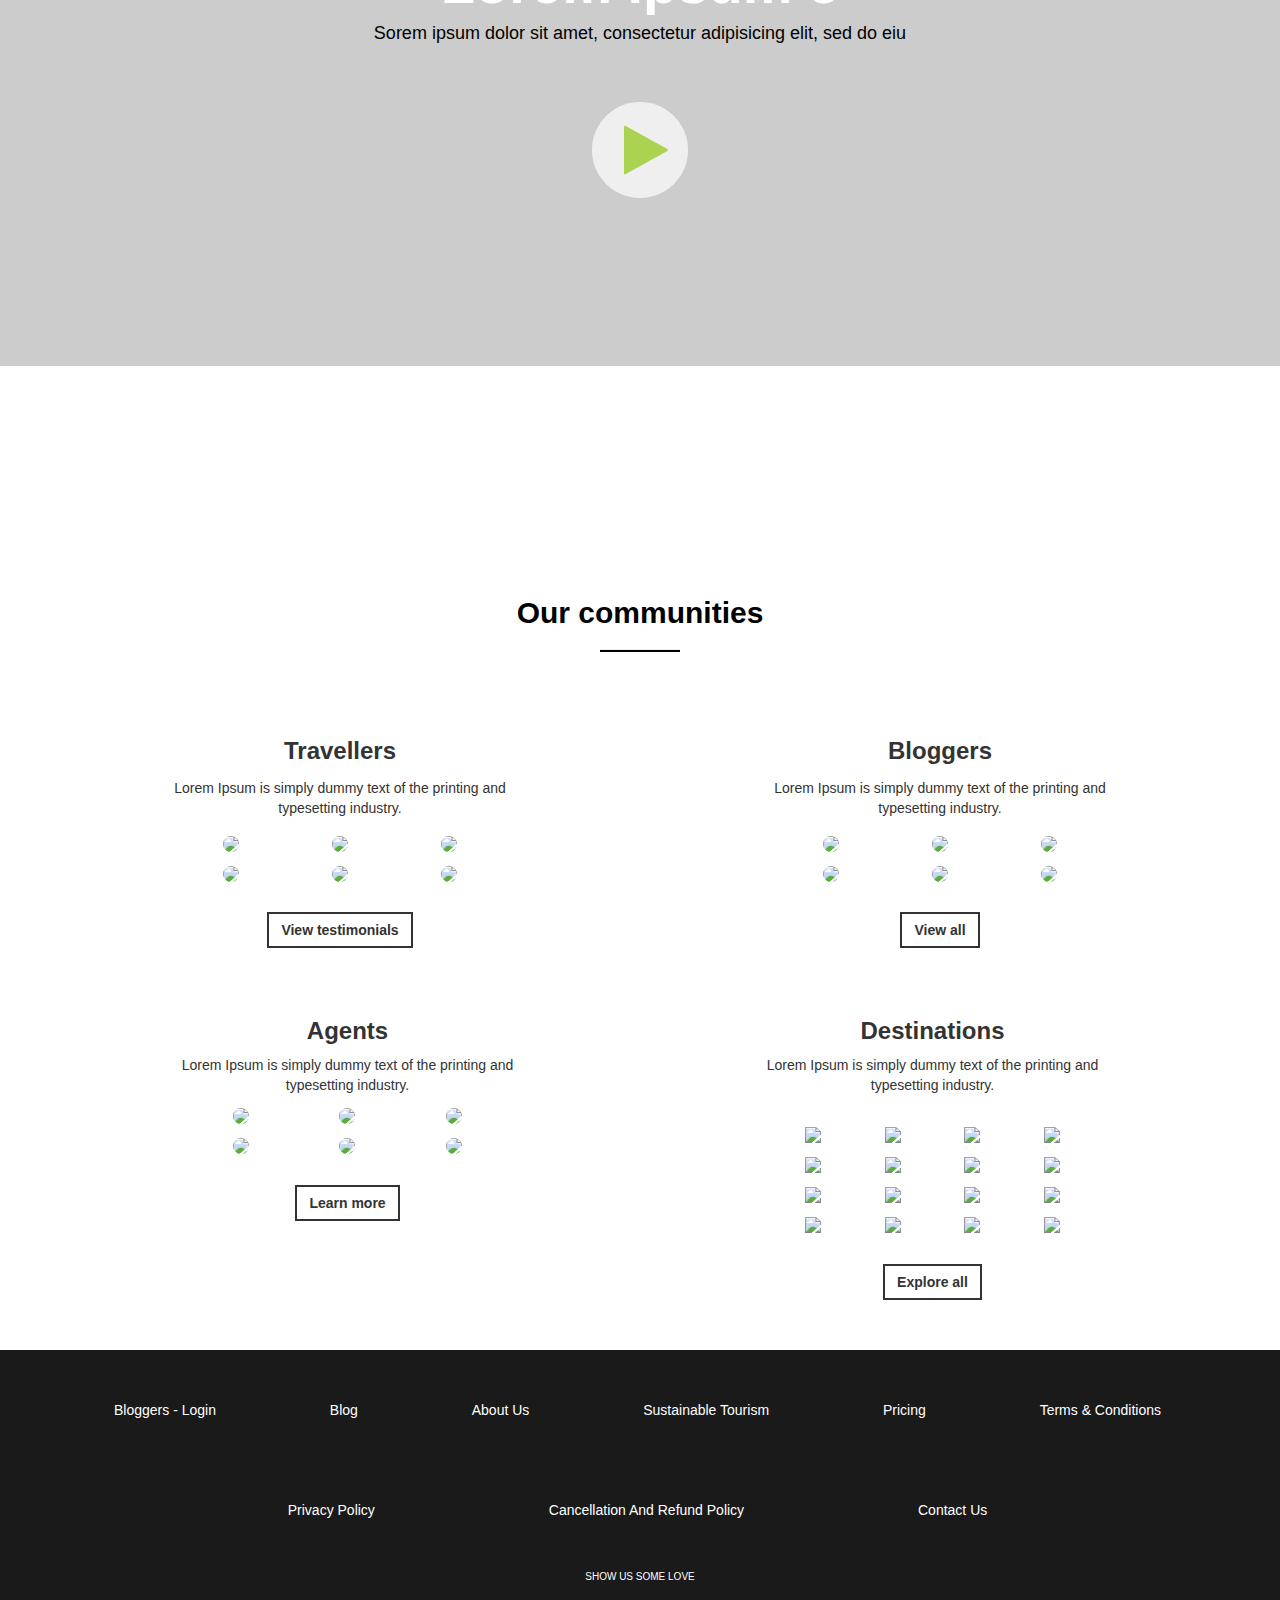
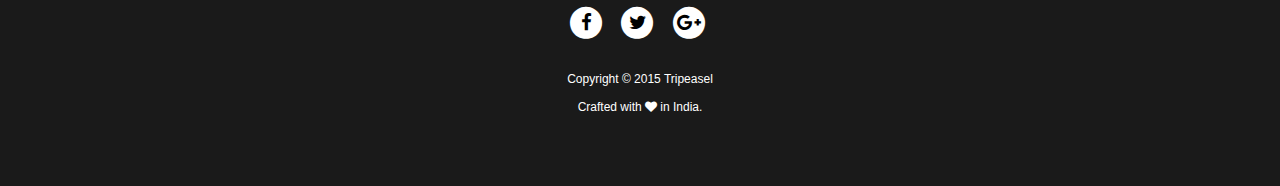
==== commit 46397453: "Homapage -- DEV" ====
--- a/bootstrap/index.html
+++ b/bootstrap/index.html
@@ -80,26 +80,26 @@
         <p>Lorem Ipsum is simply dummy text of the printing and typesetting industry. typesetting </p>
         <div class="row text-center image-holder-des "> 
           <div class="col-md-4 ">
-              <img class="" src="http://walk-on-the-wildside.com/images/around.jpg">
+              <img class="" src="http://placehold.it/300x200">
               <p class="img-tag"> $2000 to $12000</p>
               <a>India</a>
               <div class="holder-footer">
                 <p class="text-left">Experts: </p>
                 <div class="image-bar"> 
                   <div class="pull-left">
-                  <img src="http://placehold.it/40x40" class="img-circle">
-                  </div>
-                  <div class="pull-left">
-                  <img src="http://placehold.it/40x40" class="img-circle">
-                  </div>
-                  <div class="pull-left">
-                  <img src="http://placehold.it/40x40" class="img-circle">
-                  </div>
-                  <div class="pull-left">
-                  <img src="http://placehold.it/40x40" class="img-circle">
+                  <img src="http://placehold.it/40x40/ABD251" class="img-circle">
+                  </div>
+                  <div class="pull-left">
+                  <img src="http://placehold.it/40x40/ABD251" class="img-circle">
+                  </div>
+                  <div class="pull-left">
+                  <img src="http://placehold.it/40x40/ABD251" class="img-circle">
+                  </div>
+                  <div class="pull-left">
+                  <img src="http://placehold.it/40x40/ABD251" class="img-circle">
                   </div>
                   <div style=" position: relative;" class="pull-left">
-                  <img src="http://placehold.it/40x40" class="img-circle img-responsive">
+                  <img src="http://placehold.it/40x40/ABD251" class="img-circle img-responsive">
                   <p style="position:absolute; top: 25%; left:16%; padding: 0px; ">+10</p>
                   </div>
                 </div>
@@ -220,23 +220,23 @@
         <hr />
         <div class="row text-center collab-holder"> 
           <div class="col-md-6 ">
-              <p>Lorem ipsum dolor sit amet, consectetur adipisicing elit, sed do eiusmod
+              <p><b class="lead">Lorem </b> ipsum dolor sit amet, consectetur adipisicing elit, sed do eiusmod
               tempor incididunt ut labore et dolore magna aliqua. Ut enim ad minim veniam,
               quis nostrud exercitation ullamco laboris nisi ut aliquip ex ea commodo
               consequat. Duis aute irure dolor in reprehenderit in voluptate velit esse
               cillum dolore eu fugiat nulla pariatur. Excepteur sint occaecat cupidatat non
               proident, sunt in culpa qui officia deserunt mollit anim id est laborum.
-              Lorem ipsum dolor sit amet, consectetur adipisicing elit, sed do eiusmod
+              Lorem ipsum dolor sit amet, consectetur adipisicing elit,<br>x sed do eiusmod
               tempor incididunt ut labore et dolore magna aliqua. Ut enim ad minim veniam,
               quis nostrud exercitation ullamco laboris nisi ut aliquip ex ea commodo
               consequat. Duis aute irure dolor in reprehenderit in voluptate velit esse
-              cillum dolore eu fugiat nulla pariatur. Excepteur sint occaecat cupidatat non
+              cillum dolore eu fugiat nulla pariatur.<br><br> Excepteur sint occaecat cupidatat non
               proident, sunt in culpa qui officia deserunt mollit anim id est laborum.
               </p>
           </div>
 
           <div class="col-md-6 ">
-             
+             <img src ="http://www.placehold.it/500x260"
           </div>
 
           </div>
@@ -463,17 +463,19 @@
    <section style="background-color:#ccc;  color:#000; padding: 160px 0px; margin-bottom: 160px;" class="text-center ">
      <h1 style="font-size: 56px ;color:#fff;" ><strong class="text-uppercase;">Lorem ipsum e</strong></h1>
      <h4 style="">Sorem ipsum dolor sit amet, consectetur adipisicing elit, sed do eiu </h4><br><br>
+     <a href="#" class="trigger-overlay">
      <span class="fa-4x fa-stack fa-lg">
       <i class="fa fa-circle fa-stack-2x" style="color:#fff; opacity: 0.7;"></i>
       <i class="fa  fa-play fa-stack-1x fa-inverse" style="color:#ABD251; padding-left: 12px;"></i>
     </span>
+    </a>
 
    </section>
    <div class="overlay">
-       <div class=" hied embed-responsive embed-responsive-4by3">
+       <div class=" hied embed-responsive embed-responsive-16by9">
     <iframe class=" hied embed-responsive-item" src="//www.youtube.com/embed/ROX05Jm92t0" ></iframe>
   </div>
-  <p class="xross"><a  href="#" class="closecmd"><i class="fa fa-2x fa-times" style="color:#fff"></i></a></p>
+  <p class="xross"><a  href="#" class="closecmd"><i class="fa fa-2x fa-times" style="color: #ABD251"></i></a></p>
    </div>
 
 
@@ -774,9 +776,15 @@
     <script type="text/javascript">
       
        $(".closecmd").click(function(){
-    $('.overlay').hide();
-        $('.hied').hide();
-});
+          $('iframe').attr("src", jQuery(" iframe").attr("src"));
+          $('.overlay').hide();
+          $('.hied').hide();
+        });
+
+       $(".trigger-overlay").click(function(){
+              $('.overlay').fadeIn('slow');
+              $('.hied').show();
+        });
 
     </script>
   </body>
--- a/bootstrap/vcss/homepagestyle.css
+++ b/bootstrap/vcss/homepagestyle.css
@@ -258,8 +258,8 @@
 }
 .collab-holder >  .col-md-6 > p {
     text-align: left;
-    font-size: 16px;
-    padding: 0px 20px;
+    font-size: 14px;
+    padding: 4px 20px;
 
 }
 .forum-holder {
@@ -442,13 +442,13 @@
     opacity: 1!important;
 }
 .overlay {
-    display: block;
+    display: none;
     position: fixed;
     top: 0;
     left: 0;
     width: 100%;
     height: 100%;
-    padding-right: 9%;
+    padding-right: 6%;
     z-index: 99999999999999999;
     background-color: #4B4E55;
 }
